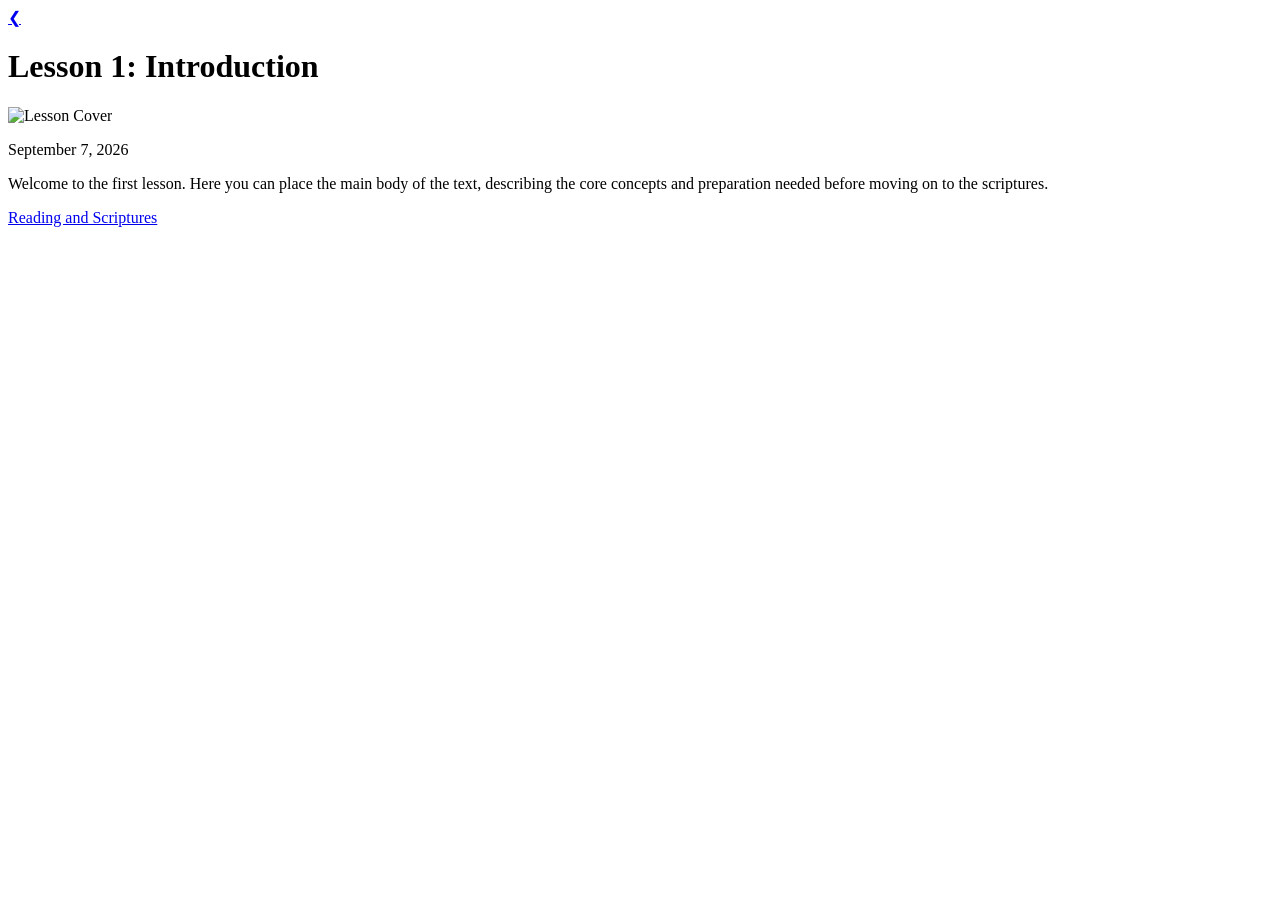
==== lesson.html @ 612e2afe "Create lesson.html" ====
<!DOCTYPE html>
<html lang="en">
<head>
    <meta charset="UTF-8">
    <meta name="viewport" content="width=device-width, initial-scale=1.0">
    <title>Lesson 1</title>
    <link rel="stylesheet" href="styles.css">
</head>
<body>
    <header class="page-header">
        <a href="index.html" class="back-button">&#10094;</a>
        <h1>Lesson 1: Introduction</h1>
    </header>
    <main class="content-container">
        <img src="https://via.placeholder.com/800x400/e4a50c/3b504e?text=Lesson+Image" alt="Lesson Cover" class="lesson-image">
        <p class="lesson-date">September 7, 2026</p>
        
        <div class="text-section">
            <p>Welcome to the first lesson. Here you can place the main body of the text, describing the core concepts and preparation needed before moving on to the scriptures.</p>
        </div>
        
        <a href="reading.html" class="action-button">Reading and Scriptures</a>
    </main>
</body>
</html>
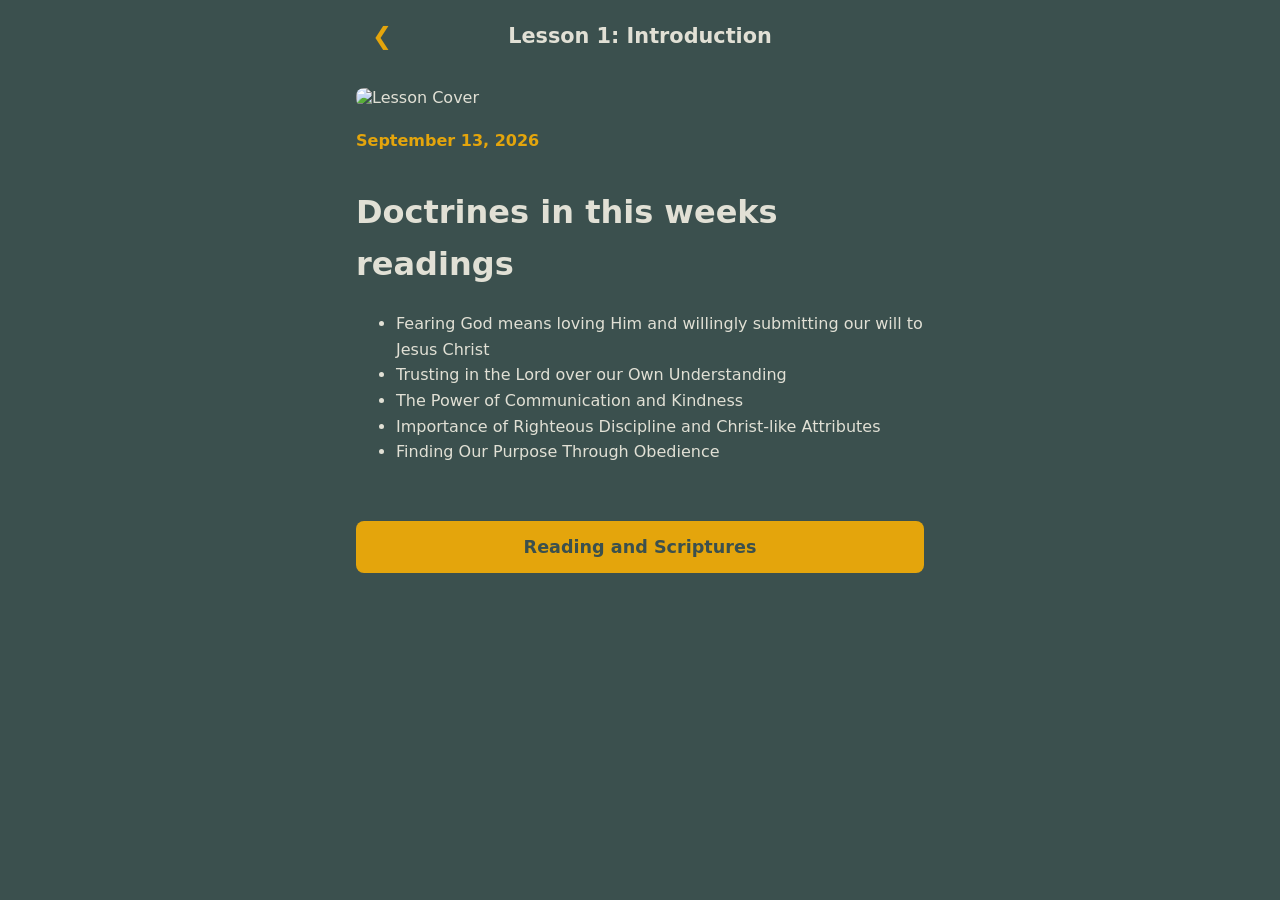
==== commit 12f3c3d6: "Update lesson.html" ====
--- a/lesson.html
+++ b/lesson.html
@@ -13,10 +13,17 @@
     </header>
     <main class="content-container">
         <img src="https://via.placeholder.com/800x400/e4a50c/3b504e?text=Lesson+Image" alt="Lesson Cover" class="lesson-image">
-        <p class="lesson-date">September 7, 2026</p>
+        <p class="lesson-date">September 13, 2026</p>
         
         <div class="text-section">
-            <p>Welcome to the first lesson. Here you can place the main body of the text, describing the core concepts and preparation needed before moving on to the scriptures.</p>
+            <h1>Doctrines in this weeks readings</h1>
+            <ul>
+                <li>Fearing God means loving Him and willingly submitting our will to Jesus Christ
+                <li>Trusting in the Lord over our Own Understanding</li>
+                <li>The Power of Communication and Kindness</li>
+                <li>Importance of Righteous Discipline and Christ-like Attributes</li>
+                <li>Finding Our Purpose Through Obedience</li>
+            </ul>
         </div>
         
         <a href="reading.html" class="action-button">Reading and Scriptures</a>
--- a/styles.css
+++ b/styles.css
@@ -0,0 +1,152 @@
+:root {
+    --bg-color: #3b504e;
+    --text-color: #e1e0d5;
+    --accent-color: #e4a50c;
+}
+
+body {
+    background-color: var(--bg-color);
+    color: var(--text-color);
+    font-family: system-ui, -apple-system, sans-serif;
+    margin: 0;
+    padding: 0;
+    display: flex;
+    flex-direction: column;
+    align-items: center;
+}
+
+/* Headers */
+header {
+    width: 100%;
+    padding: 1.5rem;
+    box-sizing: border-box;
+    text-align: center;
+}
+
+.page-header {
+    display: flex;
+    align-items: center;
+    justify-content: center;
+    position: relative;
+    max-width: 600px;
+    margin: 0 auto;
+}
+
+.page-header h1 {
+    margin: 0;
+    font-size: 1.3rem;
+}
+
+.back-button {
+    position: absolute;
+    left: 1.5rem;
+    color: var(--accent-color);
+    text-decoration: none;
+    font-size: 1.5rem;
+    line-height: 1;
+    padding: 0.5rem; /* increase tap target */
+}
+
+/* Containers */
+.tile-container, .content-container {
+    width: 100%;
+    max-width: 600px;
+    padding: 1rem;
+    box-sizing: border-box;
+    display: flex;
+    flex-direction: column;
+    gap: 1rem;
+}
+
+/* Main Page Tiles */
+.tile {
+    background-color: rgba(255, 255, 255, 0.05);
+    border-left: 4px solid var(--accent-color);
+    padding: 1.5rem 1rem;
+    border-radius: 6px;
+    text-decoration: none;
+    display: flex;
+    flex-direction: column;
+    gap: 0.4rem;
+}
+
+.tile-date {
+    font-size: 0.85rem;
+    color: var(--accent-color);
+    text-transform: uppercase;
+    letter-spacing: 0.5px;
+}
+
+.tile-title {
+    font-size: 1.2rem;
+    font-weight: 600;
+    color: var(--text-color);
+}
+
+/* Lesson Content */
+.lesson-image {
+    width: 100%;
+    border-radius: 8px;
+    height: auto;
+    object-fit: cover;
+}
+
+.lesson-date {
+    color: var(--accent-color);
+    font-weight: 600;
+    margin: 0.5rem 0 0 0;
+}
+
+.text-section {
+    line-height: 1.6;
+    margin-bottom: 1.5rem;
+}
+
+.action-button {
+    display: block;
+    background-color: var(--accent-color);
+    color: var(--bg-color);
+    text-align: center;
+    padding: 1rem;
+    border-radius: 8px;
+    text-decoration: none;
+    font-weight: bold;
+    font-size: 1.1rem;
+    transition: opacity 0.2s;
+}
+
+.action-button:active {
+    opacity: 0.8;
+}
+
+/* Reading Tiles */
+.reading-tile {
+    background-color: rgba(255, 255, 255, 0.05);
+    border: 1px solid rgba(228, 165, 12, 0.3);
+    padding: 1.5rem;
+    border-radius: 8px;
+    display: flex;
+    flex-direction: column;
+    gap: 1.5rem;
+}
+
+.quote {
+    font-size: 1.1rem;
+    font-style: italic;
+    line-height: 1.5;
+    margin: 0;
+}
+
+.links-section {
+    border-top: 1px solid rgba(225, 224, 213, 0.2);
+    padding-top: 1rem;
+    display: flex;
+    justify-content: flex-end;
+}
+
+.source-link {
+    color: var(--accent-color);
+    text-decoration: none;
+    font-weight: 600;
+    font-size: 0.9rem;
+}
